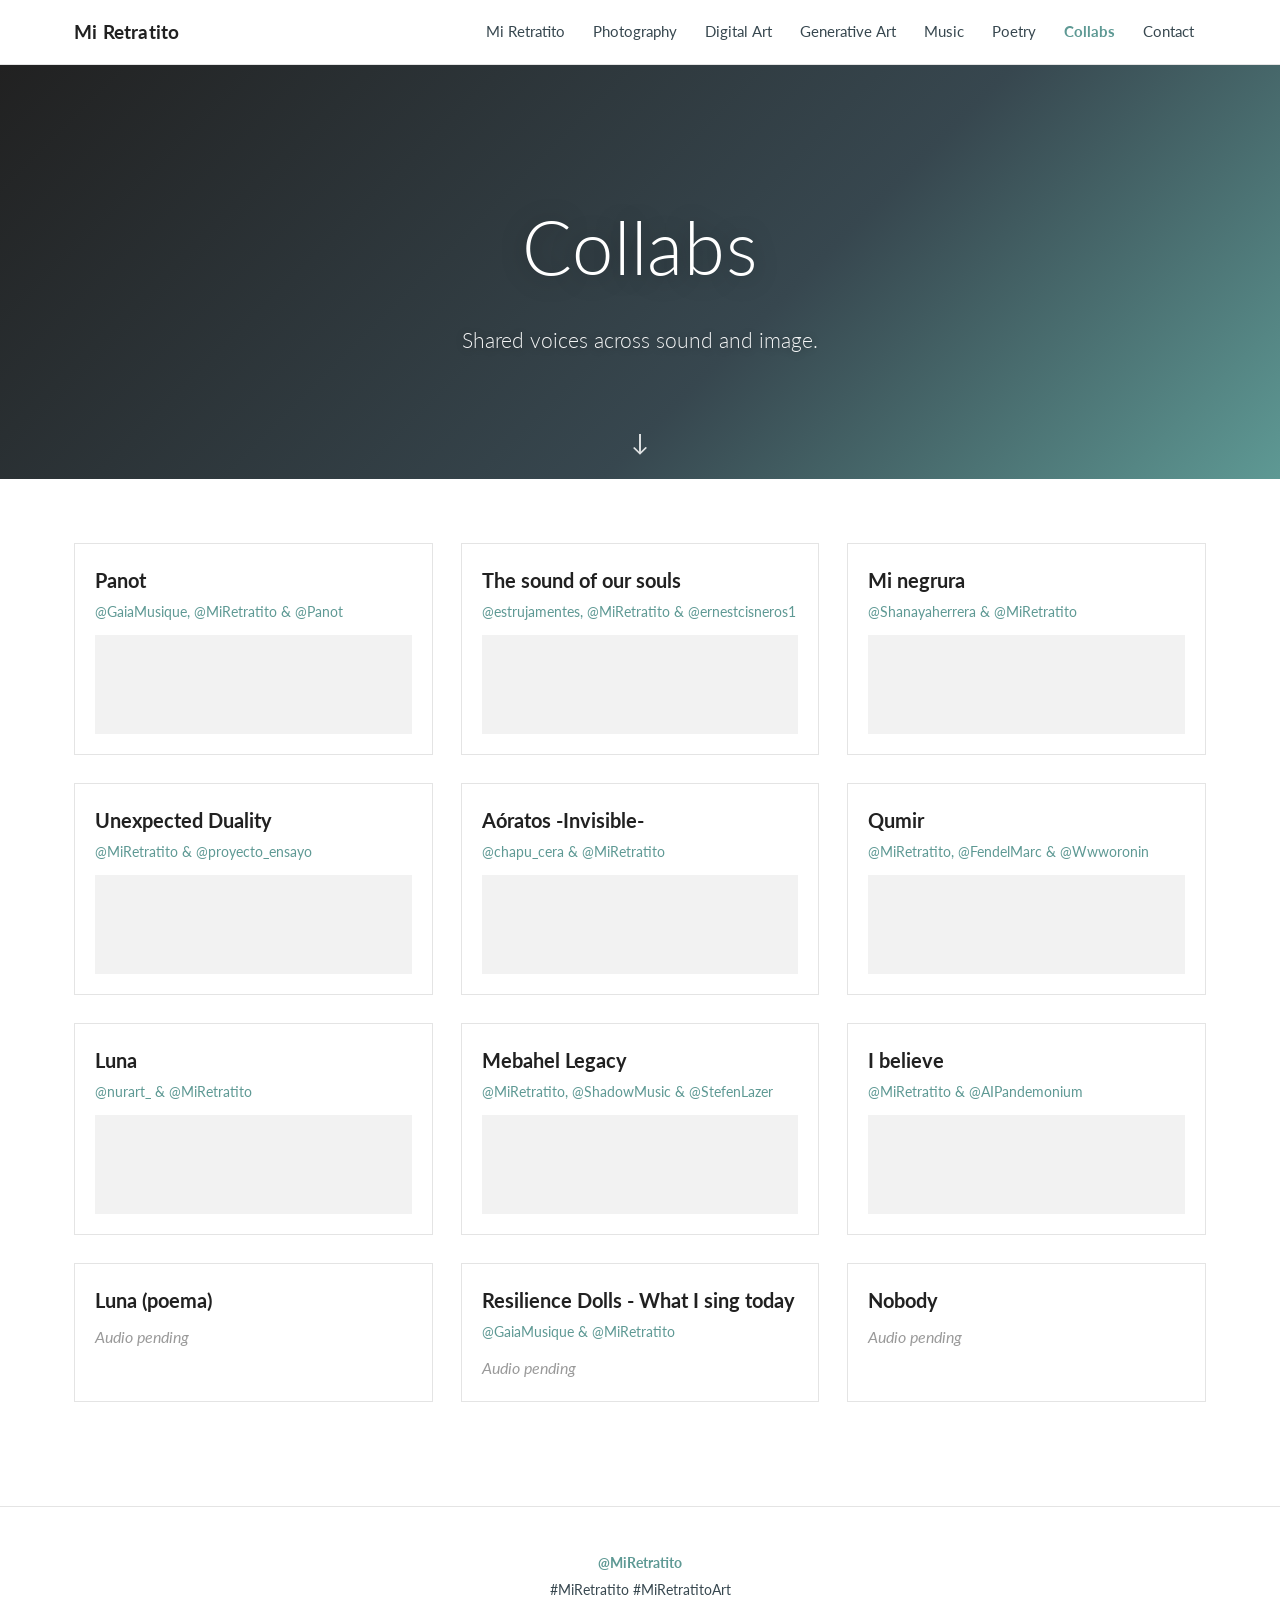
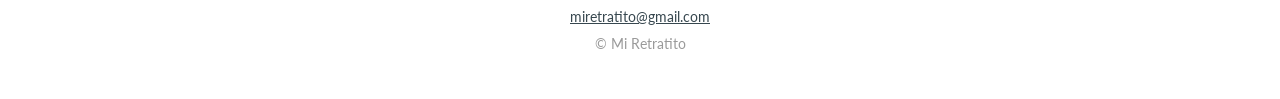
==== collabs.html @ 44eae573 "Clon estático de miretratito.art (fiel + rápido + SEO) Réplica de la estructura visual del Google Si" ====
<!doctype html>
<html lang="en">
<head>
<meta charset="utf-8">
<meta name="viewport" content="width=device-width, initial-scale=1">
<title>Collabs — Mi Retratito</title>
<meta name="description" content="Shared voices across sound and image.">
<link rel="canonical" href="https://miretratito.art/collabs">
<meta name="robots" content="index, follow">
<meta property="og:type" content="website">
<meta property="og:site_name" content="Mi Retratito">
<meta property="og:title" content="Collabs — Mi Retratito">
<meta property="og:description" content="Shared voices across sound and image.">
<meta property="og:url" content="https://miretratito.art/collabs">
<meta property="og:image" content="https://miretratito.art/img/og.jpg">
<meta name="twitter:card" content="summary_large_image">
<meta name="twitter:title" content="Collabs — Mi Retratito">
<meta name="twitter:description" content="Shared voices across sound and image.">
<meta name="twitter:image" content="https://miretratito.art/img/og.jpg">
<meta name="theme-color" content="#212121">
<link rel="icon" href="/favicon.svg" type="image/svg+xml">
<link rel="preconnect" href="https://fonts.googleapis.com">
<link rel="preconnect" href="https://fonts.gstatic.com" crossorigin>
<link rel="stylesheet" href="https://fonts.googleapis.com/css2?family=Lato:ital,wght@0,300;0,400;0,700;1,400&display=swap">
<link rel="stylesheet" href="/styles.css">

</head>
<body>
<header class="site-head"><div class="wrap head-inner"><a class="brand" href="/">Mi Retratito</a><button class="nav-toggle" aria-label="Menu" aria-expanded="false"><span></span><span></span><span></span></button><nav class="site-nav" aria-label="Main"><a href="/">Mi Retratito</a><a href="/photography">Photography</a><a href="/digital-art">Digital Art</a><a href="/generative-art">Generative Art</a><a href="/music">Music</a><a href="/poetry">Poetry</a><a href="/collabs" class="active" aria-current="page">Collabs</a><a href="/contact">Contact</a></nav></div></header>
<main id="content">
<section class="banner"><img class="banner-bg" src="/img/banner-collabs.jpg" alt="" loading="eager" onerror="this.style.display='none';this.parentElement.classList.add('no-img')"><div class="banner-inner wrap"><h1>Collabs</h1><p class="banner-sub">Shared voices across sound and image.</p></div><a class="scroll-down" href="#content" aria-label="Scroll down">↓</a></section><section class="wrap section"><div class="tracks"><article class="track"><h2>Panot</h2><p class="track-with">@GaiaMusique, @MiRetratito &amp; @Panot</p><div class="player"><iframe loading="lazy" src="https://drive.google.com/file/d/1xi0Yk0Xj5P5xGiA0KtvayvxCoZVgpdfC/preview" allow="autoplay" title="Panot"></iframe></div></article><article class="track"><h2>The sound of our souls</h2><p class="track-with">@estrujamentes, @MiRetratito &amp; @ernestcisneros1</p><div class="player"><iframe loading="lazy" src="https://drive.google.com/file/d/1YYlhUMHbwS3SKLsw4PMvVckDX5jXFY1X/preview" allow="autoplay" title="The sound of our souls"></iframe></div></article><article class="track"><h2>Mi negrura</h2><p class="track-with">@Shanayaherrera &amp; @MiRetratito</p><div class="player"><iframe loading="lazy" src="https://drive.google.com/file/d/14QjkJIUlO7RNj-NkiZKE-122LbbG-Wdq/preview" allow="autoplay" title="Mi negrura"></iframe></div></article><article class="track"><h2>Unexpected Duality</h2><p class="track-with">@MiRetratito &amp; @proyecto_ensayo</p><div class="player"><iframe loading="lazy" src="https://drive.google.com/file/d/1AeNT9rDjU_di1x0P9m6jYWCtqP_AsDq1/preview" allow="autoplay" title="Unexpected Duality"></iframe></div></article><article class="track"><h2>Aóratos -Invisible-</h2><p class="track-with">@chapu_cera &amp; @MiRetratito</p><div class="player"><iframe loading="lazy" src="https://drive.google.com/file/d/1DINawBxXJNwpfUdnYOyHKlB_LXgvNHiI/preview" allow="autoplay" title="Aóratos -Invisible-"></iframe></div></article><article class="track"><h2>Qumir</h2><p class="track-with">@MiRetratito, @FendelMarc &amp; @Wwworonin</p><div class="player"><iframe loading="lazy" src="https://drive.google.com/file/d/1b4-YEKtWl3fFVGPhjwkoQAr570gR1d_2/preview" allow="autoplay" title="Qumir"></iframe></div></article><article class="track"><h2>Luna</h2><p class="track-with">@nurart_ &amp; @MiRetratito</p><div class="player"><iframe loading="lazy" src="https://drive.google.com/file/d/1G9fN_kVf_97M1wUYcDjJGlK0T8peV0l8/preview" allow="autoplay" title="Luna"></iframe></div></article><article class="track"><h2>Mebahel Legacy</h2><p class="track-with">@MiRetratito, @ShadowMusic &amp; @StefenLazer</p><div class="player"><iframe loading="lazy" src="https://drive.google.com/file/d/13IOUOjZ2tv920Z0hr5vSCxj2xA8zSxDK/preview" allow="autoplay" title="Mebahel Legacy"></iframe></div></article><article class="track"><h2>I believe</h2><p class="track-with">@MiRetratito &amp; @AIPandemonium</p><div class="player"><iframe loading="lazy" src="https://drive.google.com/file/d/1cNlyEQ97M3YoP7DdvZdCnT9UautDzKmf/preview" allow="autoplay" title="I believe"></iframe></div></article><article class="track"><h2>Luna (poema)</h2><p class="track-pending">Audio pending</p></article><article class="track"><h2>Resilience Dolls - What I sing today</h2><p class="track-with">@GaiaMusique &amp; @MiRetratito</p><p class="track-pending">Audio pending</p></article><article class="track"><h2>Nobody</h2><p class="track-pending">Audio pending</p></article></div></section>
</main>
<footer class="site-foot"><div class="wrap">
<p class="foot-handle">@MiRetratito</p>
<p class="foot-tags">#MiRetratito #MiRetratitoArt</p>
<p class="foot-mail"><a href="mailto:miretratito@gmail.com">miretratito@gmail.com</a></p>
<p class="foot-copy">&copy; Mi Retratito</p>
</div></footer>
<script src="/app.js" defer></script>
</body>
</html>
---- styles.css ----
/* Mi Retratito — faithful to the original Google Sites theme:
   white ground, Lato type, near-black text (#212121), teal accent (#7DB6B1),
   banner headers with the title overlaid on an image. Built static + fast. */
:root{
  --ink:#212121;
  --ink-soft:#37474f;
  --paper:#ffffff;
  --mist:#f2f2f2;
  --teal:#7db6b1;
  --teal-dk:#5e9994;
  --line:rgba(33,33,33,.12);
  --maxw:1180px;
  --head-h:64px;
}
*{box-sizing:border-box}
html{scroll-behavior:smooth}
@media (prefers-reduced-motion:reduce){html{scroll-behavior:auto}}
body{
  margin:0;background:var(--paper);color:var(--ink);
  font-family:'Lato',-apple-system,BlinkMacSystemFont,'Segoe UI',Roboto,Arial,sans-serif;
  font-weight:400;line-height:1.6;-webkit-font-smoothing:antialiased;
}
img{max-width:100%;display:block}
a{color:inherit}
.wrap{max-width:var(--maxw);margin:0 auto;padding:0 24px}

/* ---- header ---- */
.site-head{position:sticky;top:0;z-index:50;background:rgba(255,255,255,.96);
  backdrop-filter:saturate(1.1) blur(6px);border-bottom:1px solid var(--line)}
.head-inner{display:flex;align-items:center;justify-content:space-between;height:var(--head-h)}
.brand{font-weight:700;font-size:1.2rem;letter-spacing:.01em;text-decoration:none;color:var(--ink)}
.site-nav{display:flex;gap:4px;flex-wrap:wrap}
.site-nav a{text-decoration:none;color:var(--ink-soft);font-size:.92rem;
  padding:8px 12px;border-radius:4px;transition:color .15s,background .15s}
.site-nav a:hover{color:var(--ink);background:var(--mist)}
.site-nav a.active{color:var(--teal-dk);font-weight:700}
.nav-toggle{display:none;flex-direction:column;gap:5px;background:none;border:0;cursor:pointer;padding:8px}
.nav-toggle span{width:24px;height:2px;background:var(--ink);transition:.2s}

/* ---- banner header ---- */
.banner{position:relative;min-height:46vh;display:flex;align-items:center;justify-content:center;
  text-align:center;background:var(--ink);overflow:hidden}
.banner.home{min-height:72vh}
.banner-bg{position:absolute;inset:0;width:100%;height:100%;object-fit:cover;opacity:.55}
.banner.no-img{background:linear-gradient(135deg,#212121 0%,#37474f 60%,var(--teal-dk) 100%)}
.banner-inner{position:relative;color:#fff;padding:48px 24px}
.banner h1{font-weight:300;font-size:clamp(2.4rem,6vw,4.6rem);margin:0;letter-spacing:.01em;
  text-shadow:0 2px 24px rgba(0,0,0,.35)}
.banner.home h1{font-weight:700}
.banner-sub{margin:.8em 0 0;font-size:clamp(1rem,2vw,1.3rem);font-weight:300;opacity:.95;
  text-shadow:0 1px 12px rgba(0,0,0,.4)}
.scroll-down{position:absolute;bottom:18px;left:50%;transform:translateX(-50%);color:#fff;
  font-size:1.5rem;text-decoration:none;opacity:.85;animation:bob 1.8s ease-in-out infinite}
@keyframes bob{0%,100%{transform:translate(-50%,0)}50%{transform:translate(-50%,8px)}}
@media (prefers-reduced-motion:reduce){.scroll-down{animation:none}}

/* ---- sections ---- */
.section{padding:64px 24px}
main>.section:first-child,.bio{padding-top:56px}

/* ---- bio (home) ---- */
.bio{display:grid;grid-template-columns:minmax(220px,340px) 1fr;gap:48px;align-items:center;
  max-width:var(--maxw);margin:0 auto;padding:72px 24px}
.bio-text .lead{font-size:1.18rem;line-height:1.75;font-weight:300;color:var(--ink-soft);margin:0 0 1em}
.bio-handle{color:var(--teal-dk);font-weight:700;margin:0}

/* ---- gallery ---- */
.gallery{columns:3 300px;column-gap:22px}
.work{break-inside:avoid;margin:0 0 22px}
.frame{position:relative;background:var(--mist);border:1px solid var(--line);
  display:flex;align-items:center;justify-content:center;min-height:220px;overflow:hidden}
.frame img{width:100%;height:auto}
.frame-title{display:none;position:absolute;padding:0 18px;text-align:center;
  font-weight:300;font-size:1.1rem;color:var(--ink-soft);letter-spacing:.02em}
.work.pending .frame{background:
  repeating-linear-gradient(45deg,#f6f6f6,#f6f6f6 12px,#f1f1f1 12px,#f1f1f1 24px);
  min-height:260px}
.work.pending .frame img{display:none}
.work.pending .frame-title{display:block}
.work.pending .frame::after{content:"";position:absolute;inset:10px;border:1px solid var(--line)}
figcaption{padding:12px 2px 2px}
.cap-title{display:block;font-weight:700;font-size:1rem}
.cap-line{display:block;font-size:.92rem;color:var(--ink-soft);font-style:italic;margin-top:2px}
.cap-place{display:block;font-size:.82rem;color:#8a8a8a;margin-top:3px;letter-spacing:.03em}

/* ---- music / collabs ---- */
.tracks{display:grid;grid-template-columns:repeat(auto-fill,minmax(320px,1fr));gap:28px}
.track{border:1px solid var(--line);padding:20px;background:#fff}
.track h2{margin:0 0 4px;font-weight:700;font-size:1.25rem}
.track-with{margin:0 0 12px;color:var(--teal-dk);font-size:.9rem}
.player{position:relative;aspect-ratio:16/5;background:var(--mist)}
.player iframe{position:absolute;inset:0;width:100%;height:100%;border:0}
.track-pending{color:#9a9a9a;font-style:italic;margin:8px 0 0}

/* ---- notice ---- */
.notice{border-left:3px solid var(--teal);background:var(--mist);padding:16px 20px;margin:0 0 40px}
.notice p{margin:0}
.notice a{color:var(--teal-dk);font-weight:700}

/* ---- contact ---- */
.contact{text-align:center;max-width:680px}
.contact-lead{font-size:1.15rem;font-weight:300;color:var(--ink-soft)}
.contact-mail{font-size:1.6rem;margin:.4em 0}
.contact-mail a{color:var(--teal-dk);text-decoration:none;border-bottom:1px solid transparent}
.contact-mail a:hover{border-bottom-color:var(--teal-dk)}
.contact-handle{color:var(--teal-dk);font-weight:700}
.contact-tags{color:#9a9a9a;letter-spacing:.04em}

/* ---- footer ---- */
.site-foot{border-top:1px solid var(--line);margin-top:40px;padding:40px 0;text-align:center;color:var(--ink-soft)}
.site-foot p{margin:4px 0;font-size:.9rem}
.foot-handle{font-weight:700;color:var(--teal-dk)}
.foot-mail a{color:var(--ink-soft)}
.foot-copy{color:#9a9a9a}

/* ---- lightbox ---- */
.lb{position:fixed;inset:0;background:rgba(17,17,17,.94);display:none;align-items:center;
  justify-content:center;z-index:100;padding:28px}
.lb.open{display:flex}
.lb img{max-width:92vw;max-height:88vh;width:auto;height:auto;box-shadow:0 10px 60px rgba(0,0,0,.6)}
.lb-close{position:absolute;top:18px;right:24px;color:#fff;font-size:2rem;background:none;border:0;cursor:pointer;line-height:1}

/* ---- responsive ---- */
@media (max-width:760px){
  .nav-toggle{display:flex}
  .site-nav{position:absolute;top:var(--head-h);left:0;right:0;background:#fff;flex-direction:column;
    gap:0;border-bottom:1px solid var(--line);max-height:0;overflow:hidden;transition:max-height .25s ease}
  .site-nav.open{max-height:70vh}
  .site-nav a{padding:14px 24px;border-top:1px solid var(--line)}
  .bio{grid-template-columns:1fr;gap:28px;padding:48px 24px}
  .bio-portrait{max-width:300px;margin:0 auto}
  .gallery{columns:1}
}
@media (min-width:761px) and (max-width:1024px){.gallery{columns:2 300px}}
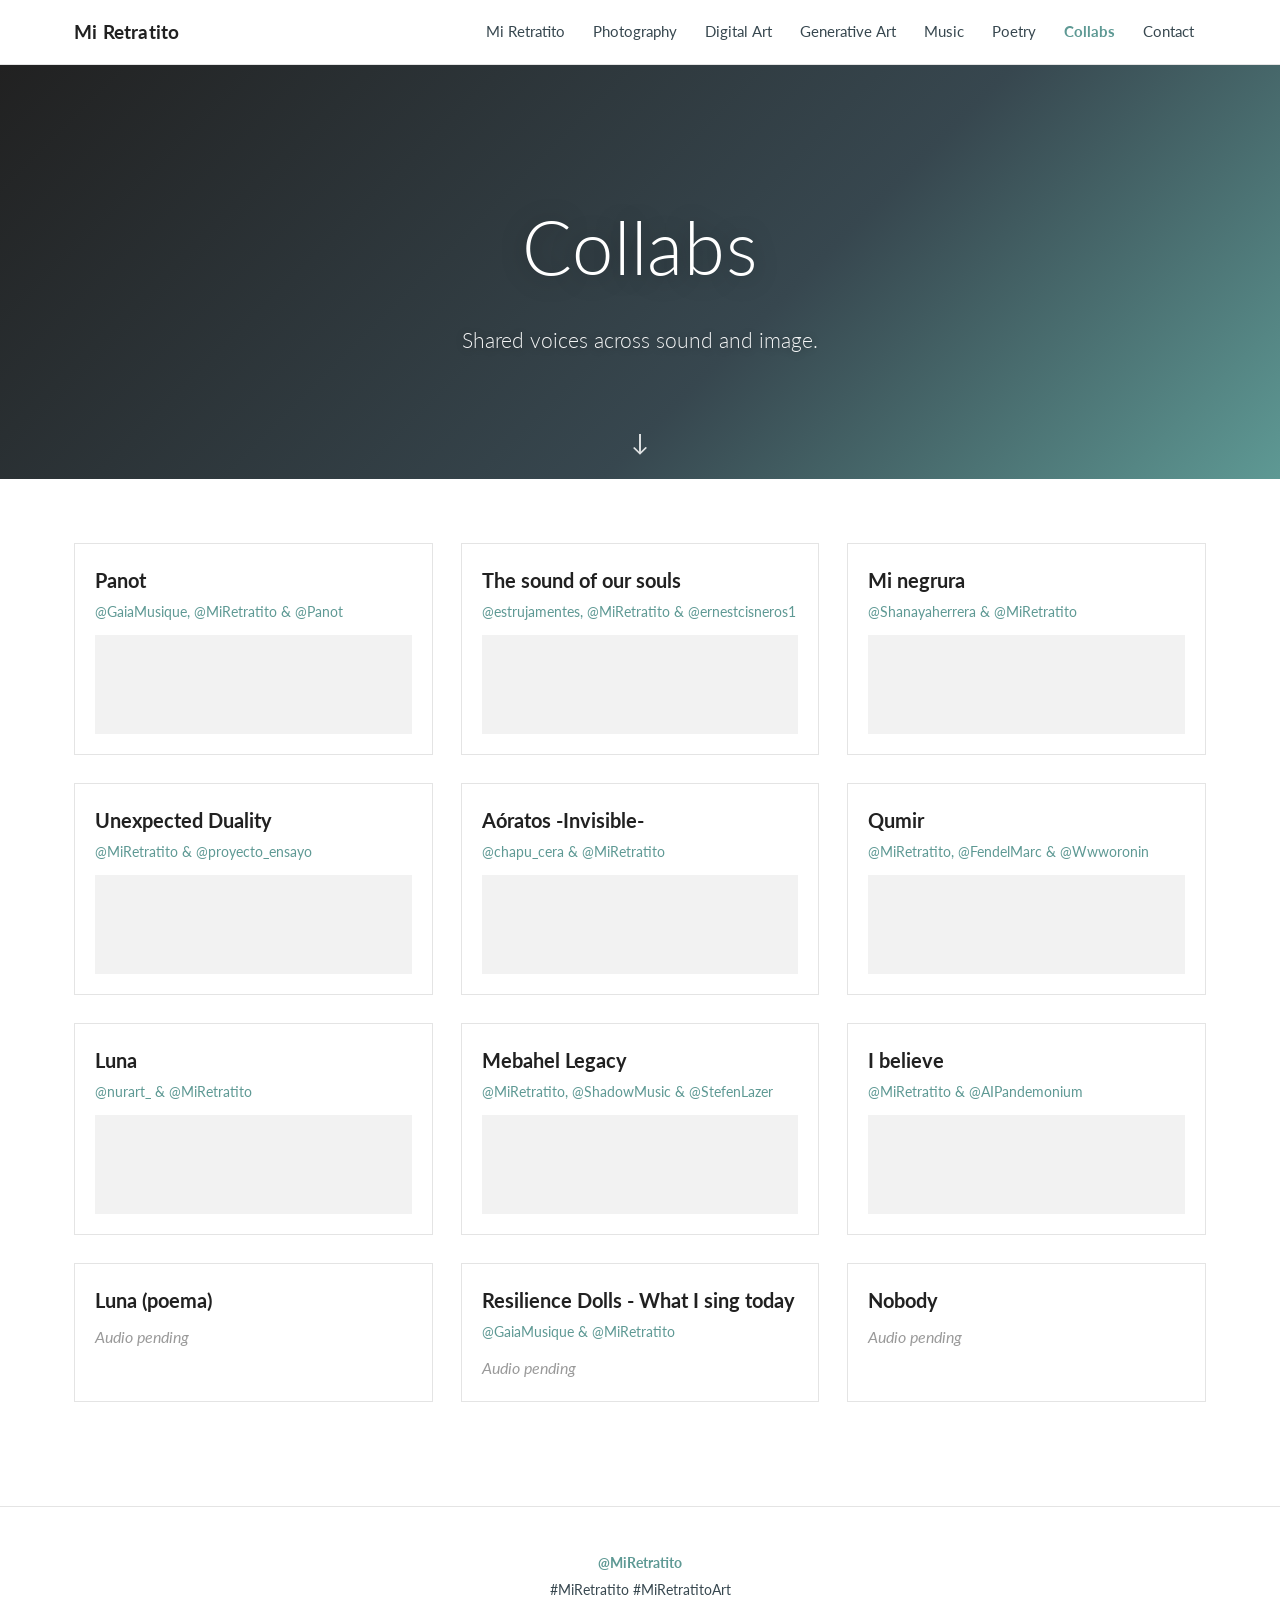
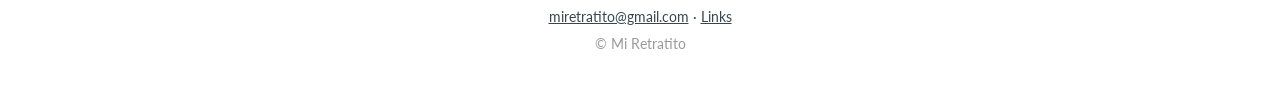
==== commit 8ce8abfd: "Generative Art: embeber obras HTML vivas desde IPFS (Spotlights) La página de arte generativo ahora " ====
--- a/collabs.html
+++ b/collabs.html
@@ -16,7 +16,6 @@
 <meta name="twitter:card" content="summary_large_image">
 <meta name="twitter:title" content="Collabs — Mi Retratito">
 <meta name="twitter:description" content="Shared voices across sound and image.">
-<meta name="twitter:image" content="https://miretratito.art/img/og.jpg">
 <meta name="theme-color" content="#212121">
 <link rel="icon" href="/favicon.svg" type="image/svg+xml">
 <link rel="preconnect" href="https://fonts.googleapis.com">
@@ -33,7 +32,7 @@
 <footer class="site-foot"><div class="wrap">
 <p class="foot-handle">@MiRetratito</p>
 <p class="foot-tags">#MiRetratito #MiRetratitoArt</p>
-<p class="foot-mail"><a href="mailto:miretratito@gmail.com">miretratito@gmail.com</a></p>
+<p class="foot-mail"><a href="mailto:miretratito@gmail.com">miretratito@gmail.com</a> · <a href="https://linktr.ee/MiRetratito" target="_blank" rel="noopener">Links</a></p>
 <p class="foot-copy">&copy; Mi Retratito</p>
 </div></footer>
 <script src="/app.js" defer></script>
--- a/styles.css
+++ b/styles.css
@@ -92,6 +92,30 @@
 .player iframe{position:absolute;inset:0;width:100%;height:100%;border:0}
 .track-pending{color:#9a9a9a;font-style:italic;margin:8px 0 0}
 
+/* ---- generative art ---- */
+.gens{display:grid;gap:56px}
+.gen{display:grid;gap:0;border:1px solid var(--line);background:#0a0a0a}
+.gen-stage{position:relative;width:100%;background:#0a0a0a;overflow:hidden}
+.gen-stage iframe{position:absolute;inset:0;width:100%;height:100%;border:0;display:block}
+.gen-poster{position:absolute;inset:0;width:100%;height:100%;object-fit:cover}
+.gen-play{position:absolute;left:50%;top:50%;transform:translate(-50%,-50%);
+  display:inline-flex;align-items:center;gap:8px;cursor:pointer;
+  background:rgba(10,10,10,.72);color:#fff;border:1px solid rgba(255,255,255,.5);
+  padding:12px 22px;border-radius:40px;font:inherit;font-weight:700;letter-spacing:.02em;
+  backdrop-filter:blur(2px);transition:background .15s,transform .15s}
+.gen-play:hover{background:var(--teal-dk);transform:translate(-50%,-50%) scale(1.04)}
+.gen-play span{font-size:.85em}
+.gen-stage.playing .gen-poster,.gen-stage.playing .gen-play{display:none}
+.gen-stage.pending{display:flex;align-items:center;justify-content:center;
+  background:repeating-linear-gradient(45deg,#111,#111 12px,#161616 12px,#161616 24px)}
+.gen-stage.pending span{color:#777;font-weight:300;font-size:1.1rem}
+.gen-meta{padding:22px 24px;background:#fff;color:var(--ink)}
+.gen-meta h2{margin:0 0 8px;font-weight:700;font-size:1.4rem}
+.gen-desc{margin:0 0 12px;color:var(--ink-soft);font-weight:300;line-height:1.7;max-width:70ch}
+.gen-link{color:var(--teal-dk);font-weight:700;text-decoration:none;border-bottom:1px solid transparent}
+.gen-link:hover{border-bottom-color:var(--teal-dk)}
+.contact-links a{color:var(--teal-dk);font-weight:700;text-decoration:none}
+
 /* ---- notice ---- */
 .notice{border-left:3px solid var(--teal);background:var(--mist);padding:16px 20px;margin:0 0 40px}
 .notice p{margin:0}
